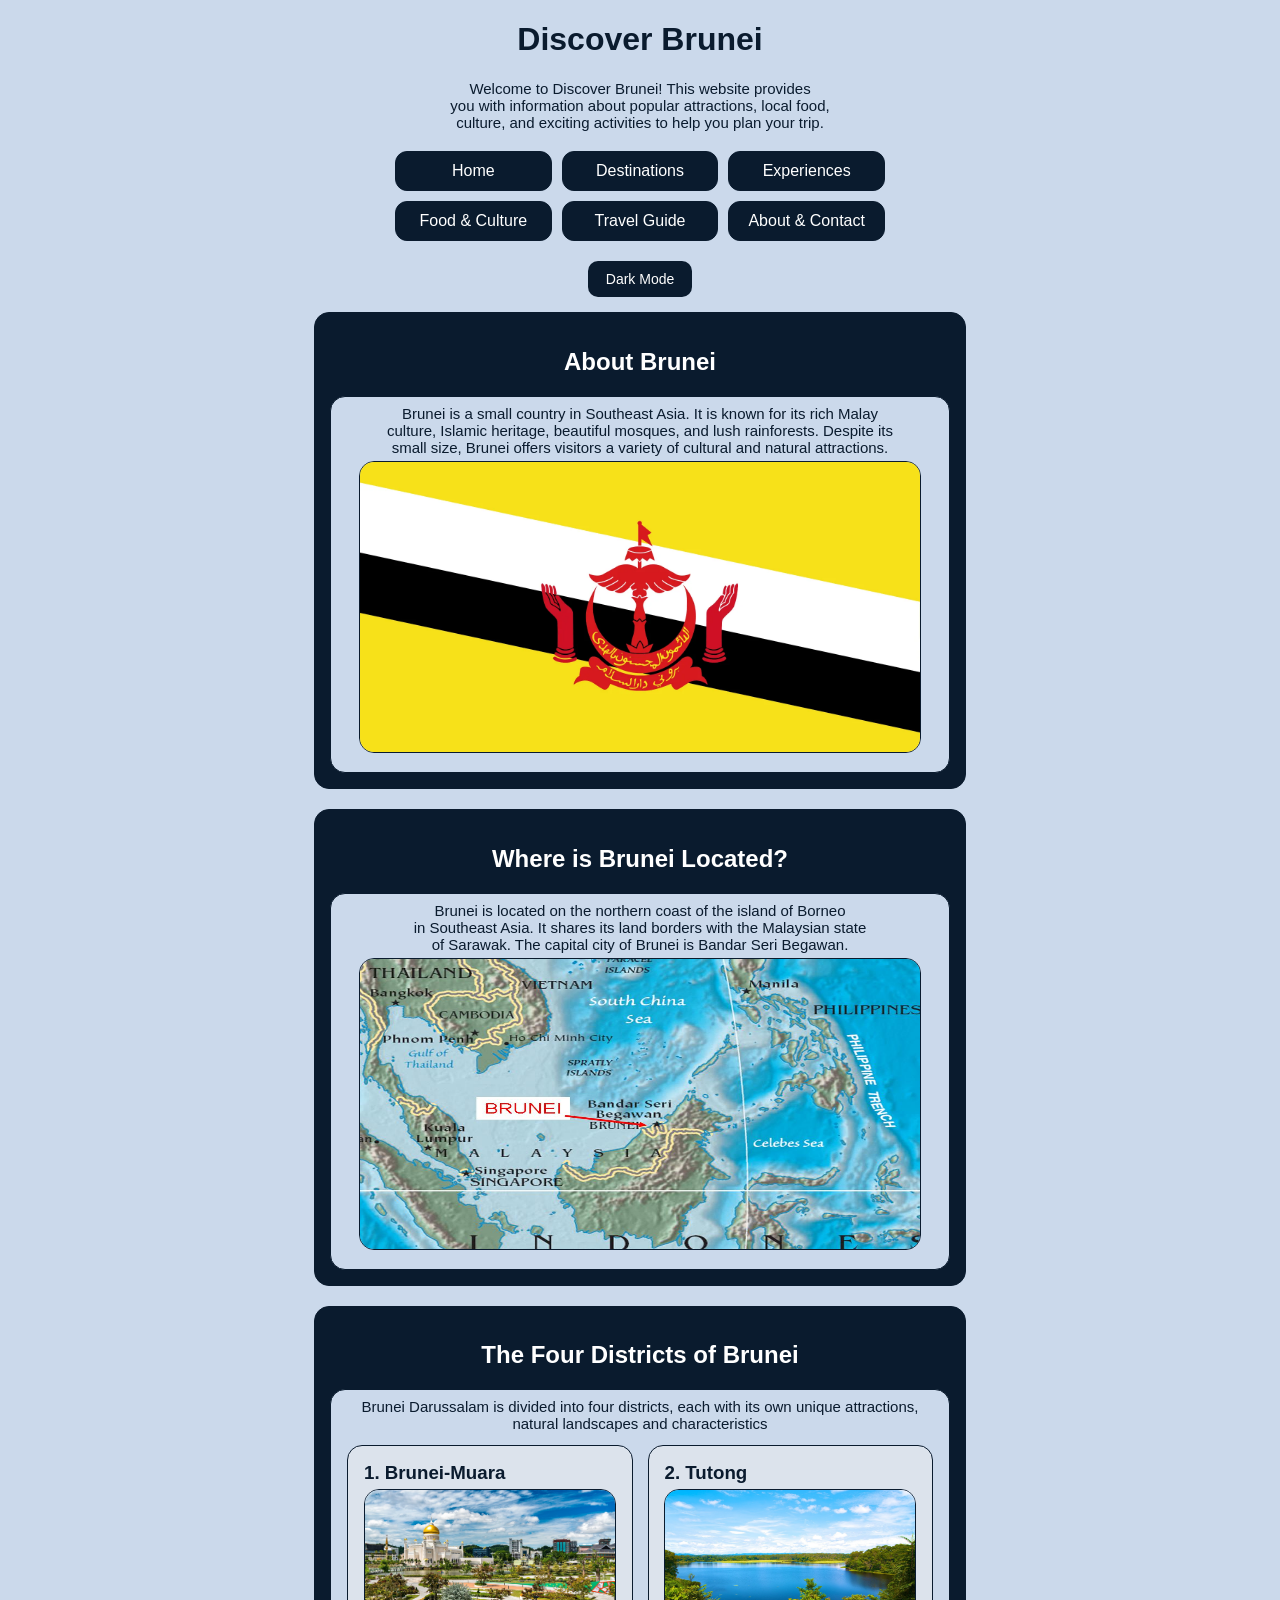
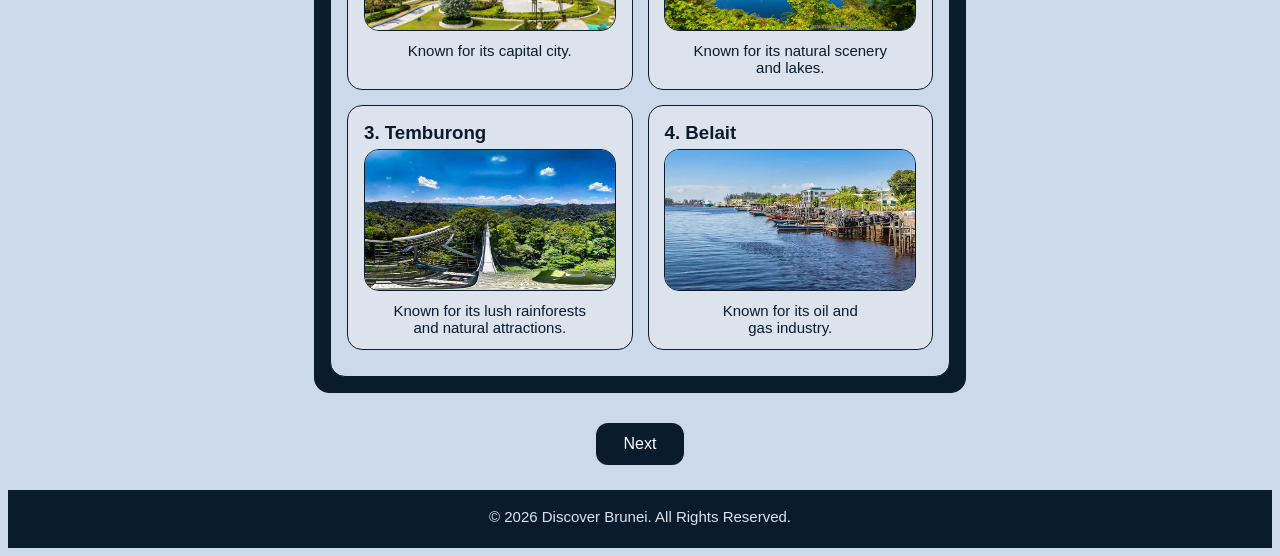
==== index.html @ bdee8b8e "Update index.html" ====
<!DOCTYPE html>
<html lang="en">
<head>
    <meta charset="UTF-8">
    <meta name="viewport" content="width=device-width, initial-scale=1.0">
    <link rel="stylesheet" href="style.css">
    <title>Discover Brunei</title>
</head>
<body>
    <header class="site-header">
        <h1>Discover Brunei</h1>
        <p>Welcome to Discover Brunei! This website provides<br>you with information about popular
        attractions, local food,<br>culture, and exciting activities to help you plan your trip.</p>
    </header>
    <nav class="navbar">
        <div class="navlinks">
        <a href="index.html">Home</a>
        <a href="destinations.html">Destinations</a>
        <a href="experiences.html">Experiences</a>
        <a href="food&culture.html">Food & Culture</a>
        <a href="travelguide.html">Travel Guide</a>
        <a href="about&contact.html">About & Contact</a>
        </div>
    </nav>

    <main>
        <section id="aboutbrunei">
            <h2>About Brunei</h2>
            <div class="sens">
                <p>Brunei is a small country in Southeast Asia. It is known for 
                its rich Malay<br>culture, Islamic heritage, beautiful mosques, 
                and lush rainforests. Despite its<br>small size, Brunei offers
                visitors a variety of cultural and natural attractions.</p>
                <img src="Brunei Flag.webp" alt="Brunei Flag" class="big">
            </div>
        </section>

        <section id="located">
            <h2>Where is Brunei Located?</h2>
            <div class="sens">
                <p>Brunei is located on the northern coast of the island of Borneo<br>
                in Southeast Asia. It shares its land borders with the Malaysian state<br>
                of Sarawak. The capital city of Brunei is Bandar Seri Begawan.</p>
                <img src="Brunei Location.jpg" alt="Brunei Location" class="big">
            </div>
        </section>

        <section id="districts">
            <h2>The Four Districts of Brunei</h2>
            <div class="sens">
                <p>Brunei Darussalam is divided into four districts, each with its own unique attractions, 
                    natural landscapes and characteristics</p>

                <div class="district-container">
                    <div class="district-box">
                        <h3>1. Brunei-Muara</h3>
                        <img src="BSB.webp" alt="Brunei-Muara" class="small">
                        <p>Known for its capital city.</p>
                    </div>

                    <div class="district-box">
                         <h3>2. Tutong</h3>
                        <img src="Tutong.jpg" alt="Tutong" class="small">
                        <p>Known for its natural scenery<br>and lakes.</p>
                    </div>

                    <div class="district-box">
                        <h3>3. Temburong</h3>
                        <img src="Temburong.jpg" alt="Temburong" class="small">
                        <p>Known for its lush rainforests<br>and natural attractions.</p>
                    </div>

                    <div class="district-box">
                        <h3>4. Belait</h3>
                        <img src="KB.webp" alt="Belait" class="small">
                        <p>Known for its oil and<br>gas industry.</p>
                    </div>
                </div>
            </div>
        </section>
        
        <a href="destinations.html" class="next-btn">Next</a>
    </main>

    <footer>
        <p>&copy; 2026 Discover Brunei. All Rights Reserved.</p>
    </footer>

    <script src="script.js"></script>
</body>
</html>
---- style.css ----
body{
    font-family: arial, sans-serif;
    text-align: center;
    background: #cbd9eb;
    color: #0a1b2e;
}

section{
    margin: 0 auto 20px;
    border-radius: 15px;
    padding: 15px;
    background: #0a1b2e; 
    text-align: center;
    width: 620px;
    height: fit-content;
    border: 1px solid #0a1b2e;
    color: white;
}

.left{
    text-align: left;
}

.big{
    width: 560px;
    height: 290px;
}

.small, iframe{
    width: 250px;
    height: 140px;
}

.district-container, .place-container, .experience-container, .fc-container, .ac-container, .guide-container{
    display: grid;
    grid-template-columns: repeat(2, 1fr);
    gap: 15px;
    margin: 0 auto 10px;
    padding: 8px;
    
}

.ac-container a{
    color: #315b8a;
    font-weight: bold;
    text-decoration: underline;
    margin: 0 4px;
}

.ac-container a:hover{
    color: #0a1b2e;
}

.cover, .cover1{
    border: 1px solid #0a1b2e;
    padding: 8px;
    border-radius: 15px;
    margin: 0 auto 20px;
    background: #cbd9eb;
    color: #0a1b2e;
}

.fc-box, .experience-box, .place-box, .ac-box, .ac-box1, .guide-box{
    border: 1px solid #0a1b2e;
    padding: 8px;
    border-radius: 15px;
    color: #0a1b2e;
    background: #dce3ec;
}

.district-box{
    border: 1px solid #0a1b2e;
    margin: 0;
    padding: 8px;
    border-radius: 15px;
    color: #0a1b2e;
    background: #dce3ec;
}

.sens{
    border-radius: 15px;
    padding: 8px;
    border: 1px solid #0a1b2e;
    height: fit-content;
    background: #cbd9eb;
    color: #0a1b2e;

}

.navbar{
    margin: 20px auto;
    width: 490px;
}

.navlinks{
    display: grid;
    grid-template-columns: repeat(3, 1fr);
    gap: 10px;
}

.navlinks a{
    text-decoration: none;
    border: 1px solid #0a1b2e;
    border-radius: 12px;
    padding: 10px;
    text-align: center;
    background: #0a1b2e;
    color: white;
}

.navlinks a:hover{
    background: #294766;
}

h5{
    font-size: 16px;
    font-family: arial;
}

h3{
    font-family:'Gill Sans', 'Gill Sans MT', Calibri, 'Trebuchet MS', sans-serif;
    padding-left: 8px;
}

h3, h5{
    text-align: left;
    margin: 0 auto 5px;
    margin-top: 8px;
}

h4{
    text-align: center;
    margin: 8px;
}

p{
    margin: 0 auto 5px;
    font-size: 15px;
}

.next-btn, .back-btn{
    display: inline-block;
    background: #0a1b2e;
    color: white;
    padding: 12px 28px;
    border-radius: 12px;
    text-decoration: none;
    margin: 10px 0;
    margin-bottom: 25px;
}

.next-btn:hover, .back-btn:hover{
    background: #294766;
}

img, iframe{
    border: 1px solid #0a1b2e;
    border-radius: 15px;
    margin: 0 auto 7px;
}

footer{
    padding: 18px;
    color: #dce3ec;
    background: #0a1b2e;
}

.button-container{
    display: flex;
    justify-content: center;
    gap: 12px;
}

.theme-btn{
    background: #0a1b2e;
    color: white;
    border: none;
    padding: 10px 18px;
    border-radius: 10px;
    cursor: pointer;
    margin-bottom: 15px;
    font-size: 14px;

}

.theme-btn:hover{
    background: #294766;
}

/* DARK MODE COLOURS */

body.dark-mode{
    background: #0b1926;
    color: #eaf2f8;
}

body.dark-mode section{
    background: #172d40;
    color: white;
    border-color: #49677f;
}

body.dark-mode .cover,
body.dark-mode .cover1,
body.dark-mode .sens{
    background: #23445c;
    color: white;
    border-color: #49677f;
}

body.dark-mode .fc-box,
body.dark-mode .experience-box,
body.dark-mode .place-box,
body.dark-mode .ac-box,
body.dark-mode .ac-box1,
body.dark-mode .guide-box,
body.dark-mode .district-box{
    background: #315873;
    color: white;
    border-color: #58758C;
}

body.dark-mode .navlinks a{
    background: #23445c;
    color: white;
    border-color: #49677f;
}

body.dark-mode .navlinks a:hover{
    background: #315873;
}

body.dark-mode .ac-container a{
    color: #b8d5ea;
}

body.dark-mode .ac-container a:hover{
    color: white;
}

body.dark-mode img,
body.dark-mode iframe{
    border-color: #58758c;
}

body.dark-mode footer{
    background: #07121c;
    color: #eaf2f8;
}

/* DARK MODE BUTTONS */

body.dark-mode .theme-btn,
body.dark-mode .next-btn,
body.dark-mode .back-btn{
    background: #315873;
    color: white;
}

body.dark-mode .theme-btn:hover,
body.dark-mode .next-btn:hover,
body.dark-mode .back-btn:hover{
    background: #496f8a;
}

/* 2. IMAGE ENLARGEMENT / ZOOM */

main img{
    cursor: pointer;
    transition: transform 0.3s ease;
}

main img:hover{
    transform: scale(1.03);
}

.image-box{
    display: none;
    position: fixed;
    z-index: 1000;
    top: 0;
    left: 0;
    width: 100%;
    height: 100%;
    background: rgba(0, 0, 0, 0.85);
    justify-content: center;
    align-items: center;
}

.image-box.show{
    display: flex;
}

.enlarged-image{
    max-width: 90%;
    max-height: 85%;
    object-fit: contain;
    border-radius: 10px;
}

.close-btn{
    position: absolute;
    top: 20px;
    right: 30px;
    background: #cbd9eb;
    color: #0a1b2e;
    border: none;
    border-radius: 50%;
    font-size: 30px;
    width: 40px;
    height: 40px;
    cursor: pointer;
}

/* 3. BACK-TO-TOP BUTTON */

.top-btn{
    display: none;
    position: fixed;
    bottom: 25px;
    right: 25px;
    background: #0a1b2e;
    color: white;
    border: none;
    border-radius: 10px;
    padding: 12px 18px;
    font-size: 22px;
    font-family: Arial, sans-serif;
    cursor: pointer;
    z-index: 999;
}

.top-btn.show{
    display: block;
}

.top-btn:hover{
    background: #294766;
}

body.dark-mode .top-btn{
    background: #cbd9eb;
    color: #0a1b2e;
}

body.dark-mode .top-btn:hover{
    background: #dce3ec;
}
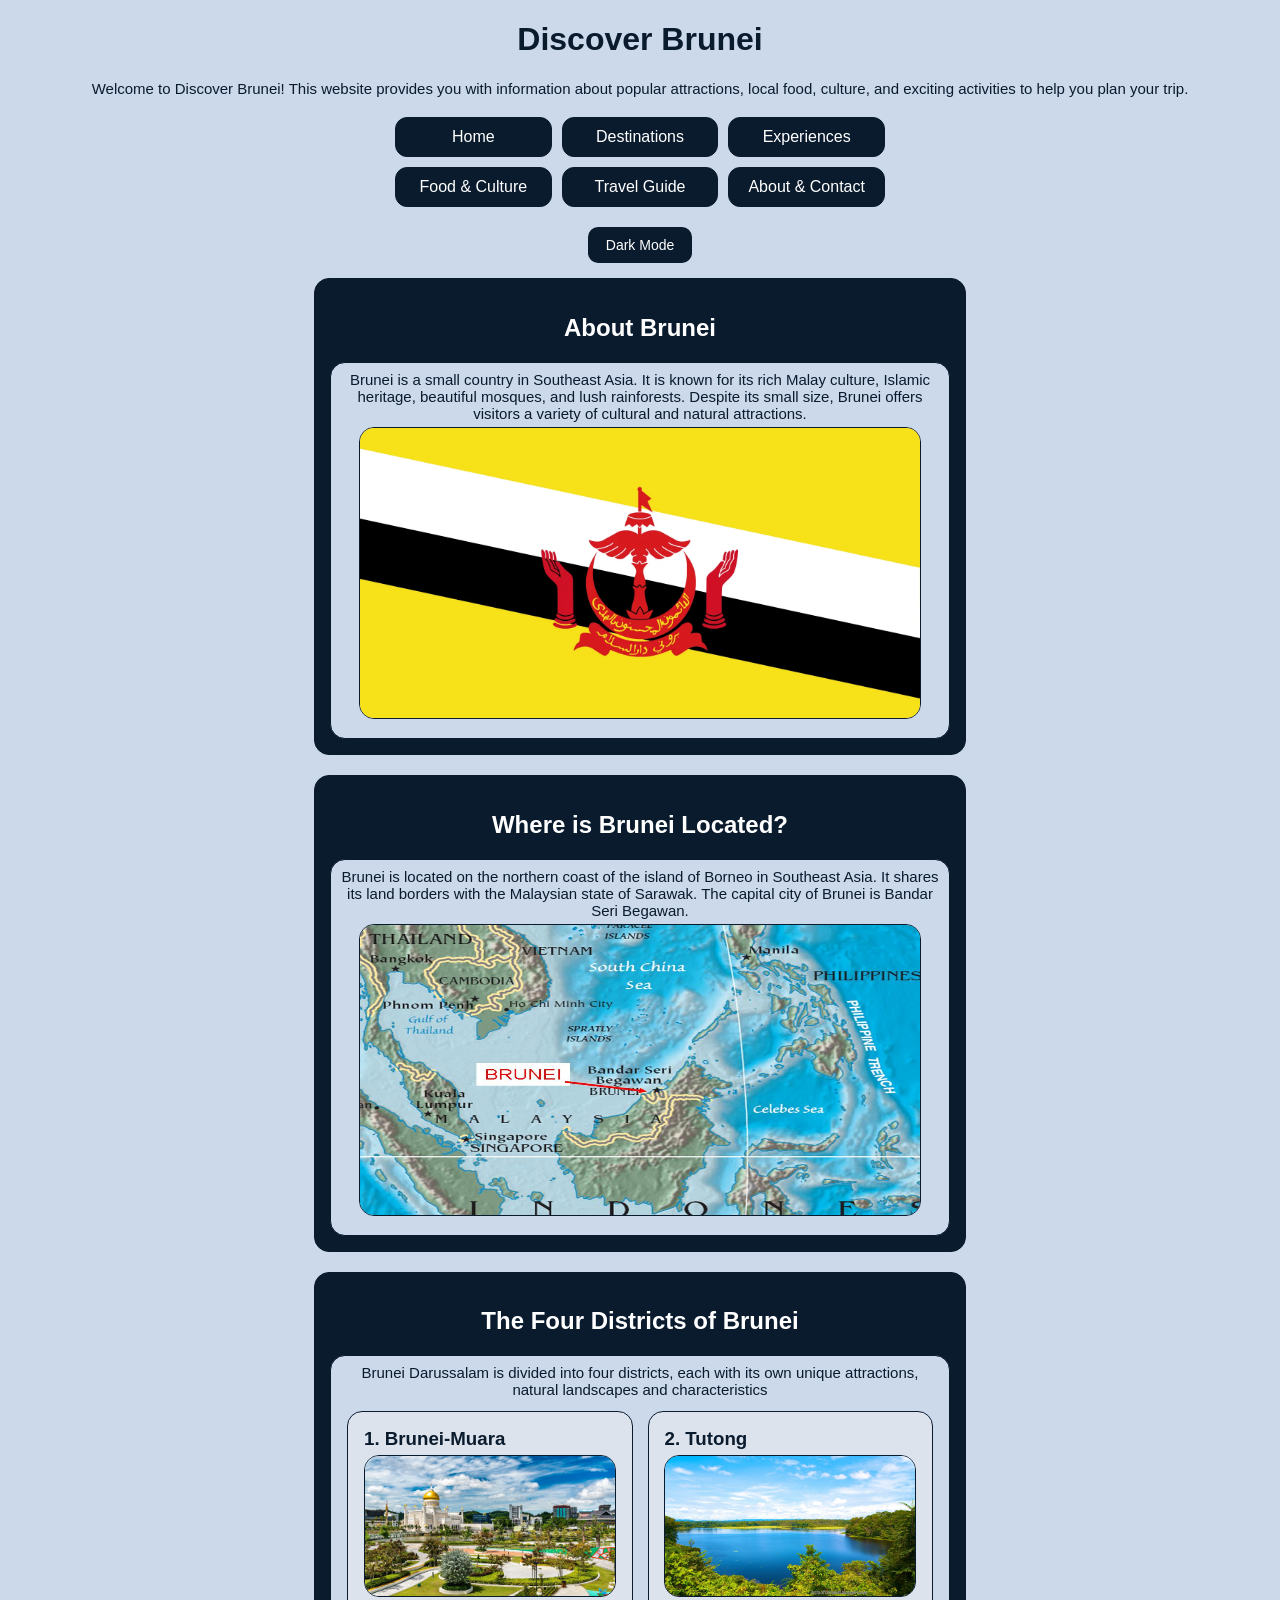
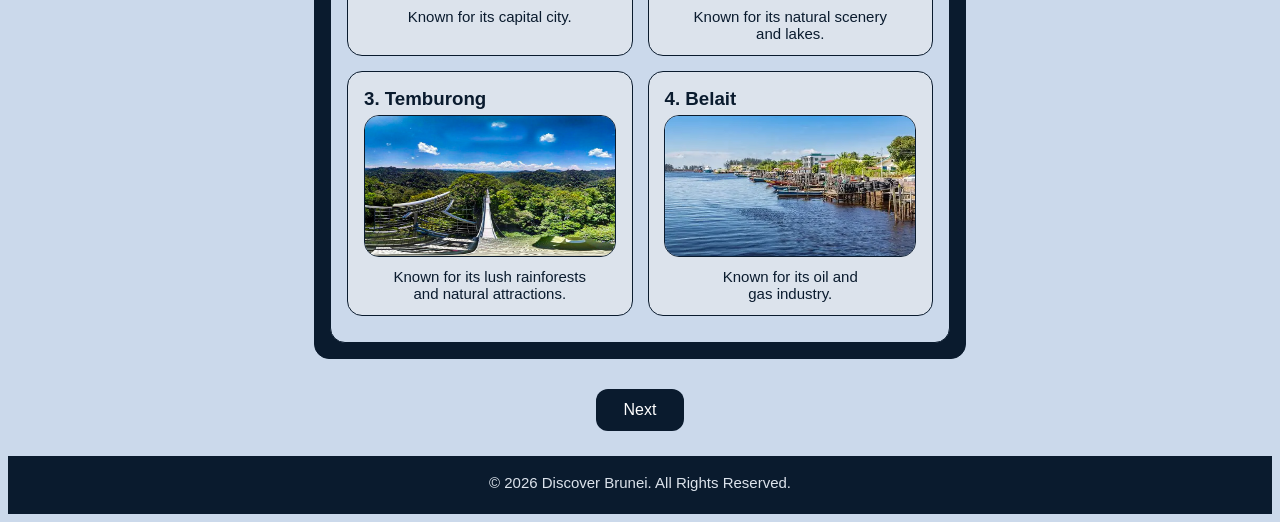
==== commit 94c59d36: "Update index.html" ====
--- a/index.html
+++ b/index.html
@@ -9,8 +9,8 @@
 <body>
     <header class="site-header">
         <h1>Discover Brunei</h1>
-        <p>Welcome to Discover Brunei! This website provides<br>you with information about popular
-        attractions, local food,<br>culture, and exciting activities to help you plan your trip.</p>
+        <p>Welcome to Discover Brunei! This website provides you with information about popular
+        attractions, local food, culture, and exciting activities to help you plan your trip.</p>
     </header>
     <nav class="navbar">
         <div class="navlinks">
@@ -28,8 +28,8 @@
             <h2>About Brunei</h2>
             <div class="sens">
                 <p>Brunei is a small country in Southeast Asia. It is known for 
-                its rich Malay<br>culture, Islamic heritage, beautiful mosques, 
-                and lush rainforests. Despite its<br>small size, Brunei offers
+                its rich Malay culture, Islamic heritage, beautiful mosques, 
+                and lush rainforests. Despite its small size, Brunei offers
                 visitors a variety of cultural and natural attractions.</p>
                 <img src="Brunei Flag.webp" alt="Brunei Flag" class="big">
             </div>
@@ -38,8 +38,8 @@
         <section id="located">
             <h2>Where is Brunei Located?</h2>
             <div class="sens">
-                <p>Brunei is located on the northern coast of the island of Borneo<br>
-                in Southeast Asia. It shares its land borders with the Malaysian state<br>
+                <p>Brunei is located on the northern coast of the island of Borneo
+                in Southeast Asia. It shares its land borders with the Malaysian state
                 of Sarawak. The capital city of Brunei is Bandar Seri Begawan.</p>
                 <img src="Brunei Location.jpg" alt="Brunei Location" class="big">
             </div>
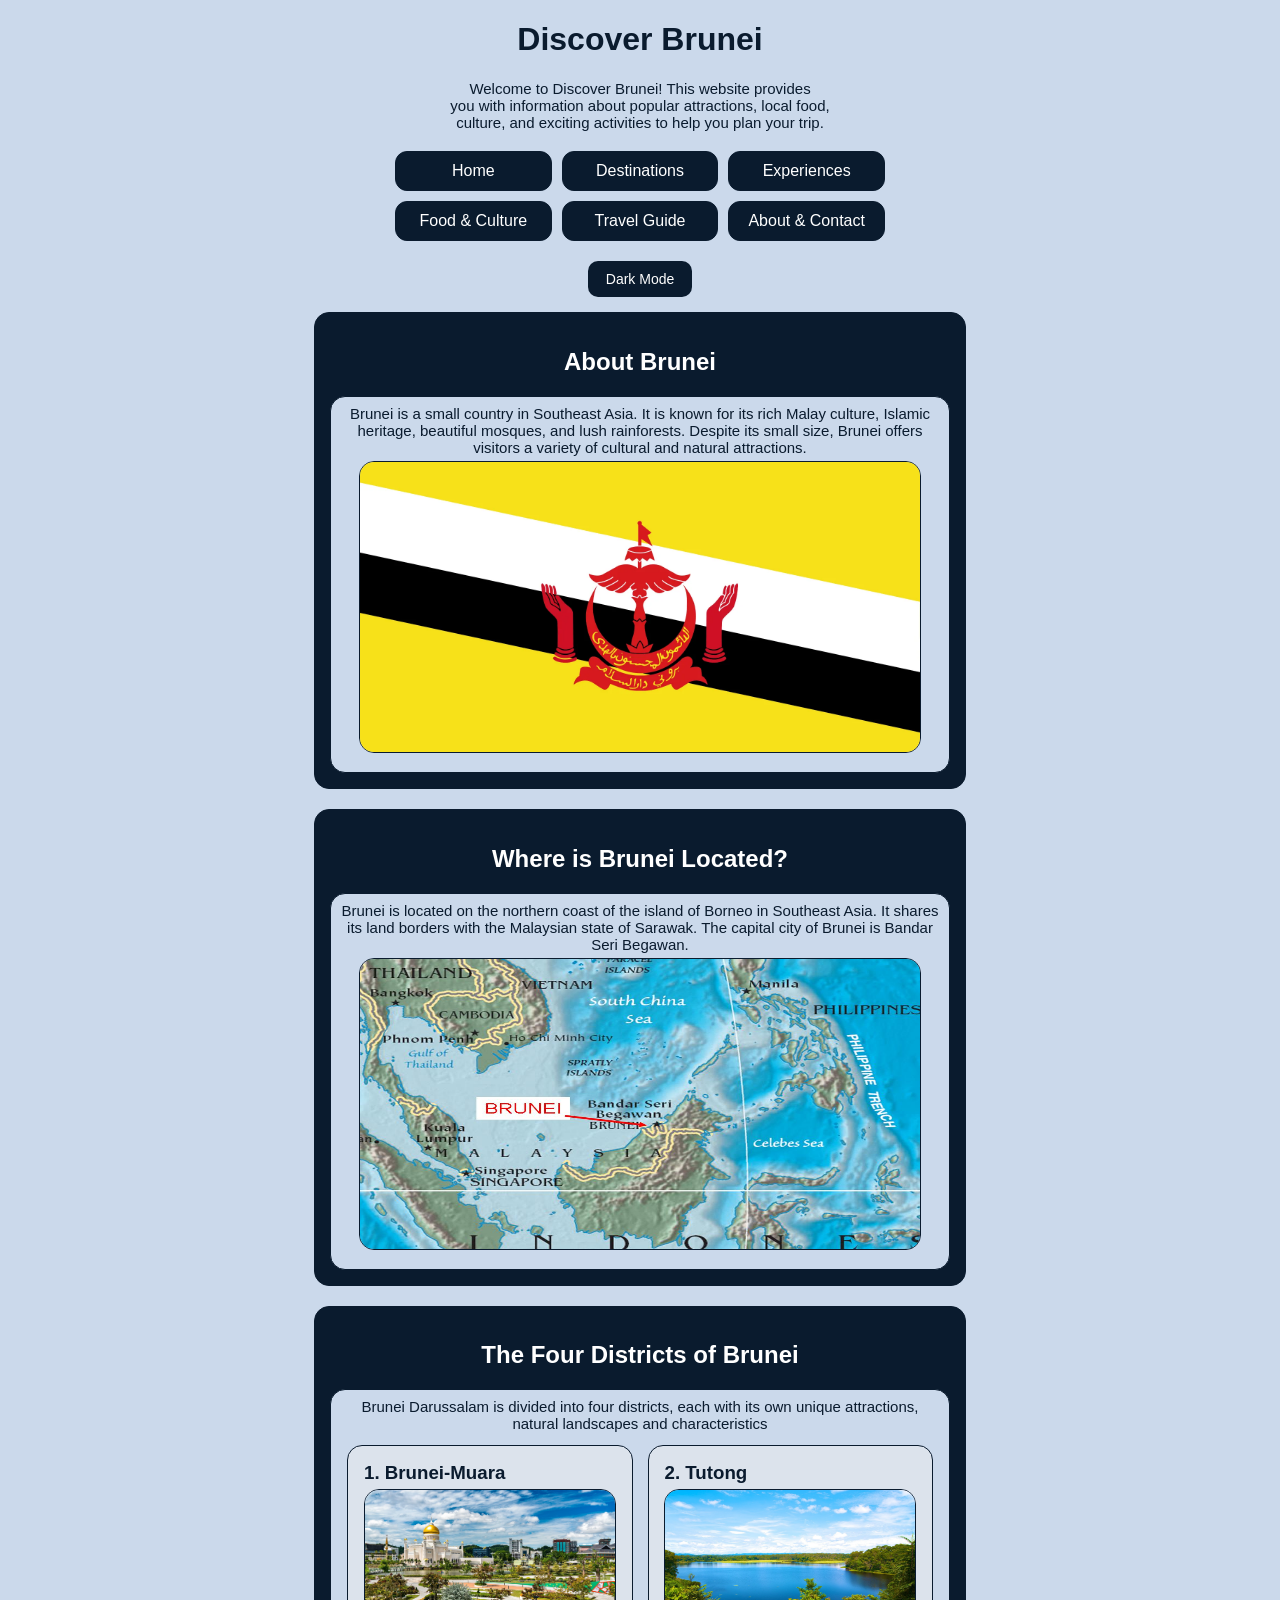
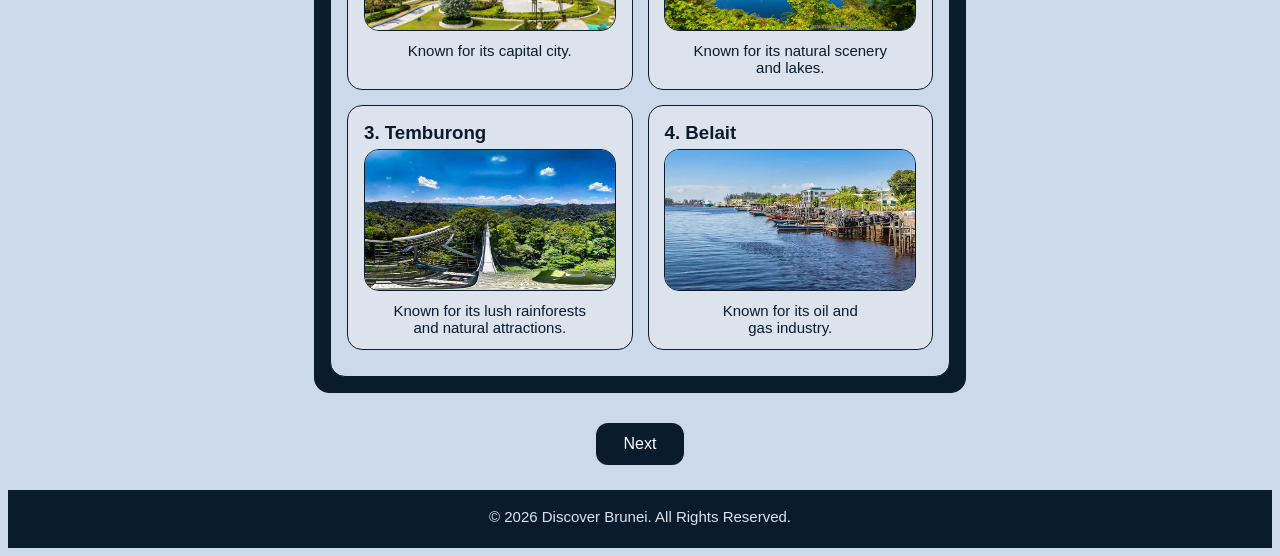
==== commit 45112d90: "Update index.html" ====
--- a/index.html
+++ b/index.html
@@ -9,8 +9,8 @@
 <body>
     <header class="site-header">
         <h1>Discover Brunei</h1>
-        <p>Welcome to Discover Brunei! This website provides you with information about popular
-        attractions, local food, culture, and exciting activities to help you plan your trip.</p>
+        <p>Welcome to Discover Brunei! This website provides<br>you with information about popular
+        attractions, local food,<br>culture, and exciting activities to help you plan your trip.</p>
     </header>
     <nav class="navbar">
         <div class="navlinks">
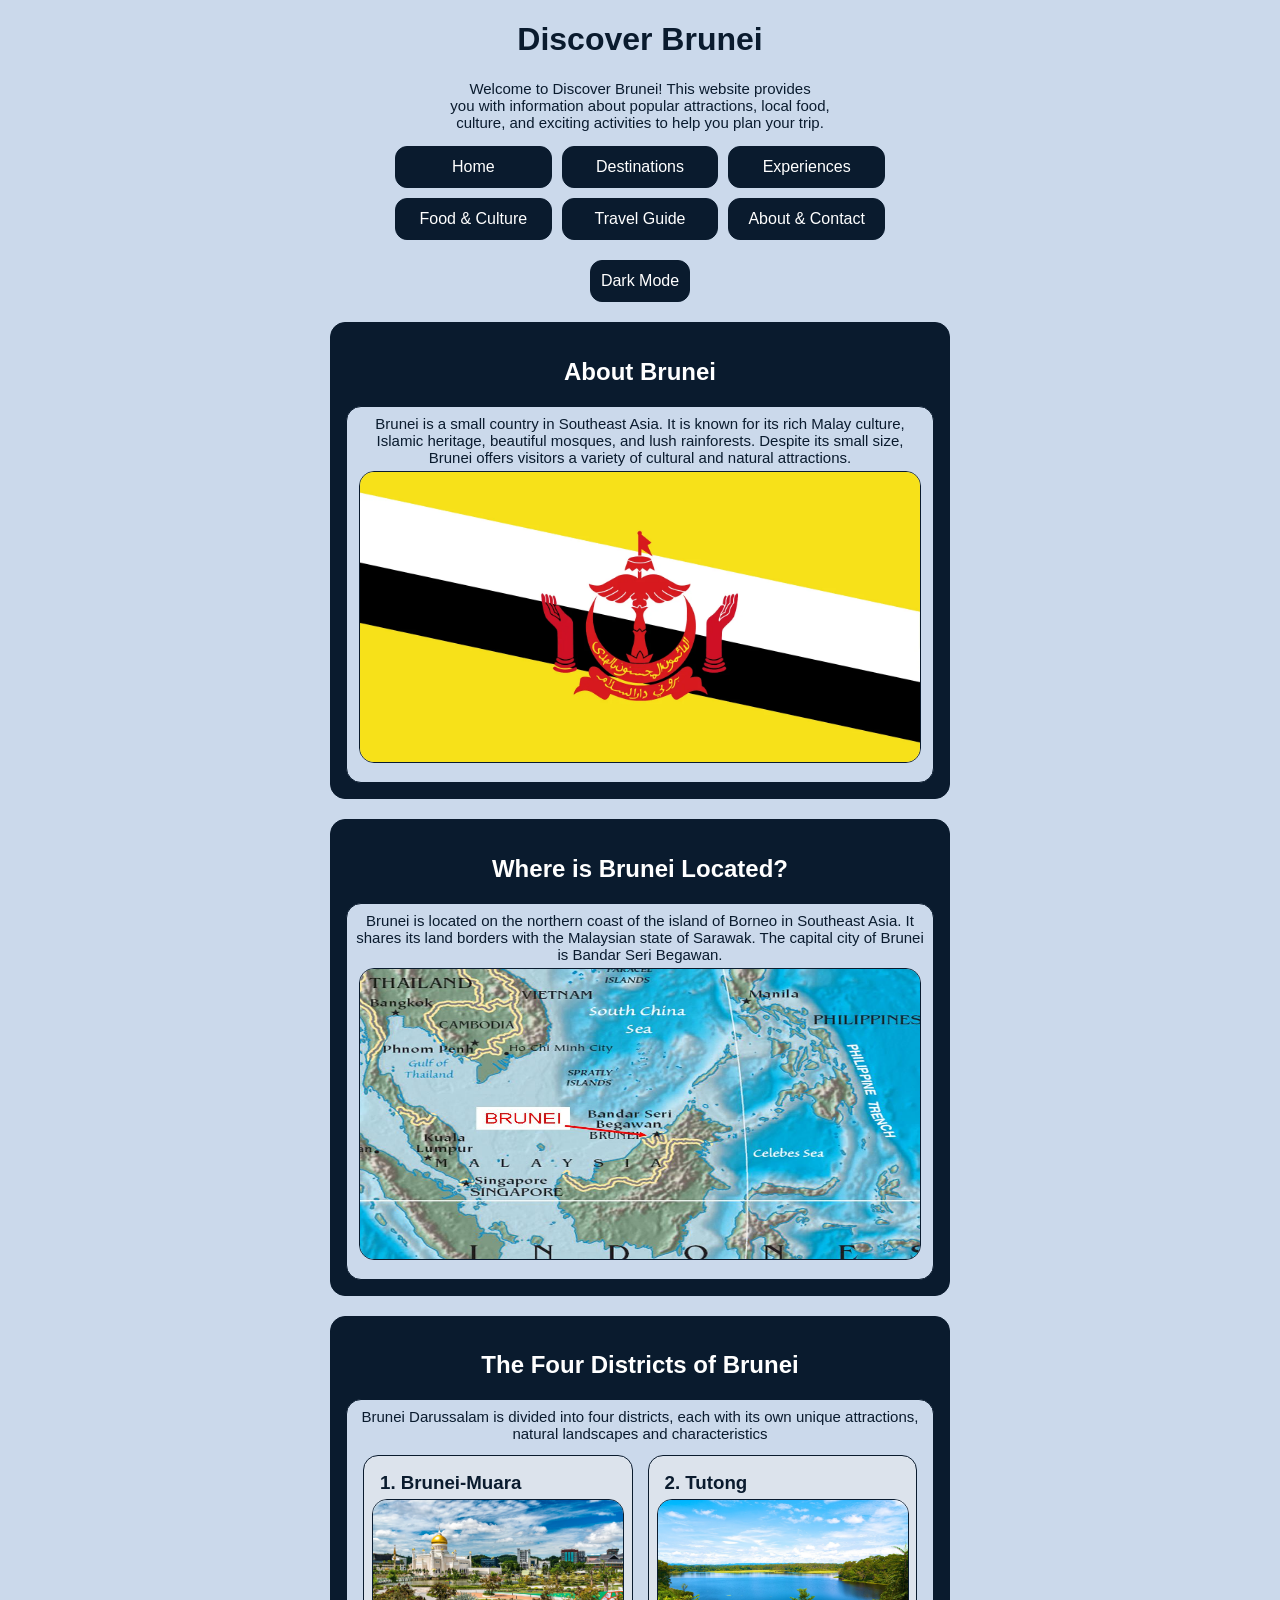
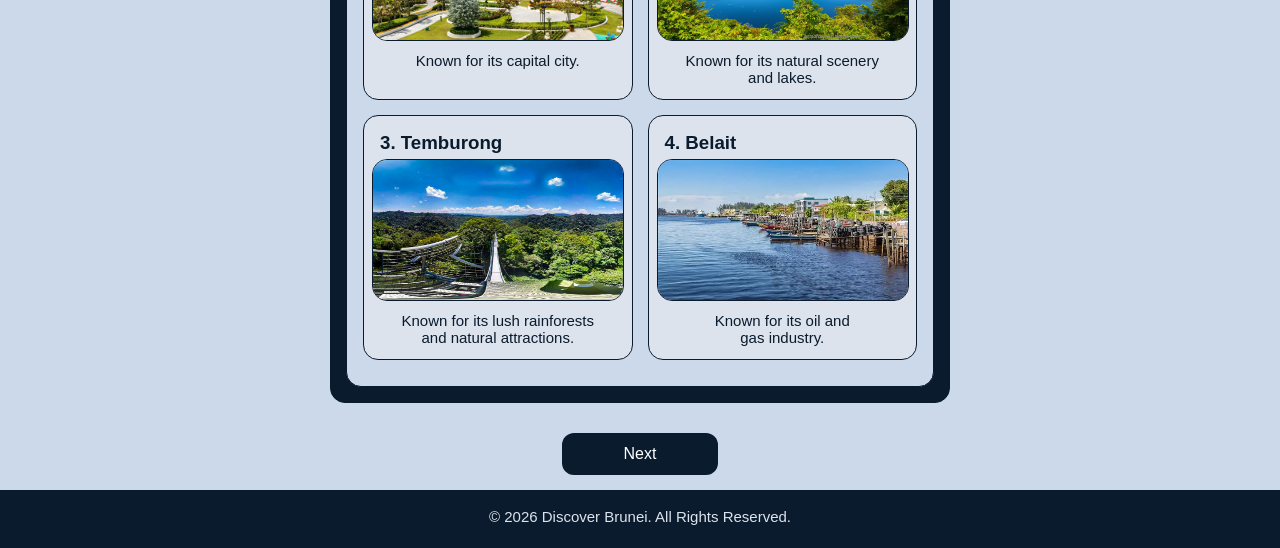
==== commit bb7bad3a: "Update index.html" ====
--- a/index.html
+++ b/index.html
@@ -31,7 +31,7 @@
                 its rich Malay culture, Islamic heritage, beautiful mosques, 
                 and lush rainforests. Despite its small size, Brunei offers
                 visitors a variety of cultural and natural attractions.</p>
-                <img src="Brunei Flag.webp" alt="Brunei Flag" class="big">
+                <img src="Brunei%20Flag.webp" alt="Brunei Flag" class="big">
             </div>
         </section>
 
@@ -41,7 +41,7 @@
                 <p>Brunei is located on the northern coast of the island of Borneo
                 in Southeast Asia. It shares its land borders with the Malaysian state
                 of Sarawak. The capital city of Brunei is Bandar Seri Begawan.</p>
-                <img src="Brunei Location.jpg" alt="Brunei Location" class="big">
+                <img src="Brunei%20Location.jpg" alt="Brunei Location" class="big">
             </div>
         </section>
 
--- a/style.css
+++ b/style.css
@@ -1,18 +1,31 @@
+html, body{
+    min-height: 100%;
+    margin: 0;
+}
+
 body{
     font-family: arial, sans-serif;
     text-align: center;
     background: #cbd9eb;
     color: #0a1b2e;
+    min-height: 100vh;
+    display: flex;
+    flex-direction: column;
+}
+
+main{
+    flex: 1 0 auto;
 }
 
 section{
-    margin: 0 auto 20px;
+    margin: 10px auto 20px;
     border-radius: 15px;
     padding: 15px;
-    background: #0a1b2e; 
+    background: #0a1b2e;
     text-align: center;
     width: 620px;
     height: fit-content;
+    box-sizing: border-box;
     border: 1px solid #0a1b2e;
     color: white;
 }
@@ -26,18 +39,26 @@
     height: 290px;
 }
 
-.small, iframe{
+.small{
     width: 250px;
     height: 140px;
 }
 
+.ac-box iframe{
+    width: 100%;
+    height: 200px;
+    display: block;
+    margin: 0 auto 7px;
+    box-sizing: border-box;
+}
+
 .district-container, .place-container, .experience-container, .fc-container, .ac-container, .guide-container{
     display: grid;
-    grid-template-columns: repeat(2, 1fr);
+    grid-template-columns: repeat(2, minmax(0, 1fr));
     gap: 15px;
     margin: 0 auto 10px;
     padding: 8px;
-    
+    box-sizing: border-box;
 }
 
 .ac-container a{
@@ -84,11 +105,12 @@
     height: fit-content;
     background: #cbd9eb;
     color: #0a1b2e;
-
-}
+}
+
+/* NAVIGATION */
 
 .navbar{
-    margin: 20px auto;
+    margin: 10px auto;
     width: 490px;
 }
 
@@ -99,10 +121,15 @@
 }
 
 .navlinks a{
+    display: flex;
+    align-items: center;
+    justify-content: center;
     text-decoration: none;
     border: 1px solid #0a1b2e;
     border-radius: 12px;
     padding: 10px;
+    height: 42px;
+    box-sizing: border-box;
     text-align: center;
     background: #0a1b2e;
     color: white;
@@ -111,6 +138,8 @@
 .navlinks a:hover{
     background: #294766;
 }
+
+/* HEADINGS AND TEXT */
 
 h5{
     font-size: 16px;
@@ -118,7 +147,7 @@
 }
 
 h3{
-    font-family:'Gill Sans', 'Gill Sans MT', Calibri, 'Trebuchet MS', sans-serif;
+    font-family: 'Gill Sans', 'Gill Sans MT', Calibri, 'Trebuchet MS', sans-serif;
     padding-left: 8px;
 }
 
@@ -138,21 +167,48 @@
     font-size: 15px;
 }
 
+/* NEXT AND BACK BUTTONS */
+
 .next-btn, .back-btn{
-    display: inline-block;
+    display: inline-flex;
+    align-items: center;
+    justify-content: center;
     background: #0a1b2e;
     color: white;
-    padding: 12px 28px;
+    width: calc((490px - 20px) / 3);
+    height: 42px;
+    box-sizing: border-box;
+    padding: 10px;
     border-radius: 12px;
     text-decoration: none;
-    margin: 10px 0;
-    margin-bottom: 25px;
+    text-align: center;
+    margin: 10px 0 15px;
 }
 
 .next-btn:hover, .back-btn:hover{
     background: #294766;
 }
 
+/* DARK AND LIGHT MODE BUTTON */
+
+.theme-btn{
+    display: inline-block;
+    align-self: center;
+    width: fit-content;
+    height: 42px;
+    box-sizing: border-box;
+    background: #0a1b2e;
+    color: white;
+    border: 1px solid #0a1b2e;
+    padding: 10px;
+    border-radius: 12px;
+    cursor: pointer;
+    margin: 10px auto;
+    font-size: 16px;
+}
+
+/* IMAGES */
+
 img, iframe{
     border: 1px solid #0a1b2e;
     border-radius: 15px;
@@ -160,31 +216,21 @@
 }
 
 footer{
+    box-sizing: border-box;
+    width: 100%;
     padding: 18px;
+    margin: 0;
     color: #dce3ec;
     background: #0a1b2e;
 }
+
+/* BUTTON CONTAINER */
 
 .button-container{
     display: flex;
     justify-content: center;
     gap: 12px;
-}
-
-.theme-btn{
-    background: #0a1b2e;
-    color: white;
-    border: none;
-    padding: 10px 18px;
-    border-radius: 10px;
-    cursor: pointer;
-    margin-bottom: 15px;
-    font-size: 14px;
-
-}
-
-.theme-btn:hover{
-    background: #294766;
+    margin: 10px auto 30px;
 }
 
 /* DARK MODE COLOURS */
@@ -244,20 +290,24 @@
 }
 
 body.dark-mode footer{
-    background: #07121c;
+    background: #23445c;
     color: #eaf2f8;
 }
 
 /* DARK MODE BUTTONS */
 
-body.dark-mode .theme-btn,
+body.dark-mode .theme-btn{
+    background: #23445c;
+    color: white;
+    border: 1px solid #49677f;
+}
+
 body.dark-mode .next-btn,
 body.dark-mode .back-btn{
     background: #315873;
     color: white;
 }
 
-body.dark-mode .theme-btn:hover,
 body.dark-mode .next-btn:hover,
 body.dark-mode .back-btn:hover{
     background: #496f8a;
@@ -291,25 +341,38 @@
     display: flex;
 }
 
+/* IMAGE WRAPPER AND CLOSE BUTTON */
+.image-wrapper{
+    position: relative;
+    display: inline-block;
+    width: 90%;
+    max-width: 90%;
+    max-height: 90vh;
+}
+
 .enlarged-image{
-    max-width: 90%;
-    max-height: 85%;
+    display: block;
+    width: 100%;
+    max-width: 100%;
+    max-height: 85vh;
+    height: auto;
     object-fit: contain;
-    border-radius: 10px;
+    margin: 0;
 }
 
 .close-btn{
     position: absolute;
-    top: 20px;
-    right: 30px;
+    top: 8px;
+    right: 8px;
     background: #cbd9eb;
     color: #0a1b2e;
     border: none;
     border-radius: 50%;
-    font-size: 30px;
+    font-size: 25px;
     width: 40px;
     height: 40px;
     cursor: pointer;
+    z-index: 1001;
 }
 
 /* 3. BACK-TO-TOP BUTTON */
@@ -323,7 +386,10 @@
     color: white;
     border: none;
     border-radius: 10px;
-    padding: 12px 18px;
+    width: 55px;
+    height: 85px;
+    box-sizing: border-box;
+    padding: 5px 15px;
     font-size: 22px;
     font-family: Arial, sans-serif;
     cursor: pointer;
@@ -345,4 +411,113 @@
 
 body.dark-mode .top-btn:hover{
     background: #dce3ec;
-}+}
+
+/* MOBILE VIEW */
+
+@media screen and (max-width: 600px){
+
+    body{
+        width: 100%;
+        min-width: 700px;
+        zoom: 0.60;
+    }
+
+    section{
+        width: 620px;
+    }
+
+    .navbar{
+        width: 490px;
+    }
+
+    .navlinks{
+        grid-template-columns: repeat(3, 1fr);
+        gap: 10px;
+    }
+
+    .navlinks a{
+        height: 50px;
+        font-size: 17px;
+        padding: 14px 8px;
+    }
+
+    .theme-btn{
+        width: 560px;
+        height: 50px;
+        box-sizing: border-box;
+        padding: 12px;
+        font-size: 16px;
+    }
+
+    .next-btn, .back-btn{
+        height: 50px;
+        width: calc((490px - 20px) / 3);
+    }
+
+    /* BACK-TO-TOP BUTTON - MOBILE */
+
+    .top-btn{
+        font-size: 28px;
+        width: 75px;
+        height: 90px;
+        box-sizing: border-box;
+        padding: 5px 15px;
+        right: 15px;
+        bottom: 15px;
+    }
+
+    /* IMAGE CLOSE BUTTON - MOBILE */
+
+    .image-wrapper{
+        position: relative;
+        display: inline-block;
+        width: fit-content;
+        height: fit-content;
+        max-width: 90vw;
+        max-height: 85vh;
+    }
+
+    .enlarged-image{
+        display: block;
+        max-width: 90vw;
+        max-height: 85vh;
+        width: auto;
+        height: auto;
+        object-fit: contain;
+        margin: 0;
+    }
+
+    .close-btn{
+        position: absolute;
+        top: 8px;
+        right: 8px;
+        z-index: 1001;
+    }
+
+    footer{
+        box-sizing: border-box;
+        width: 100%;
+        padding: 25px 15px;
+        margin: 0;
+        font-size: 15px;
+    }
+
+    h3{
+        font-family: Arial;
+    }
+
+    p{
+        font-size: 16px;
+    }
+}
+
+@media (hover: hover) and (pointer: fine){
+    .theme-btn:hover{
+        background: #294766;
+    }
+
+    body.dark-mode .theme-btn:hover{
+        background: #315873;
+    }
+}
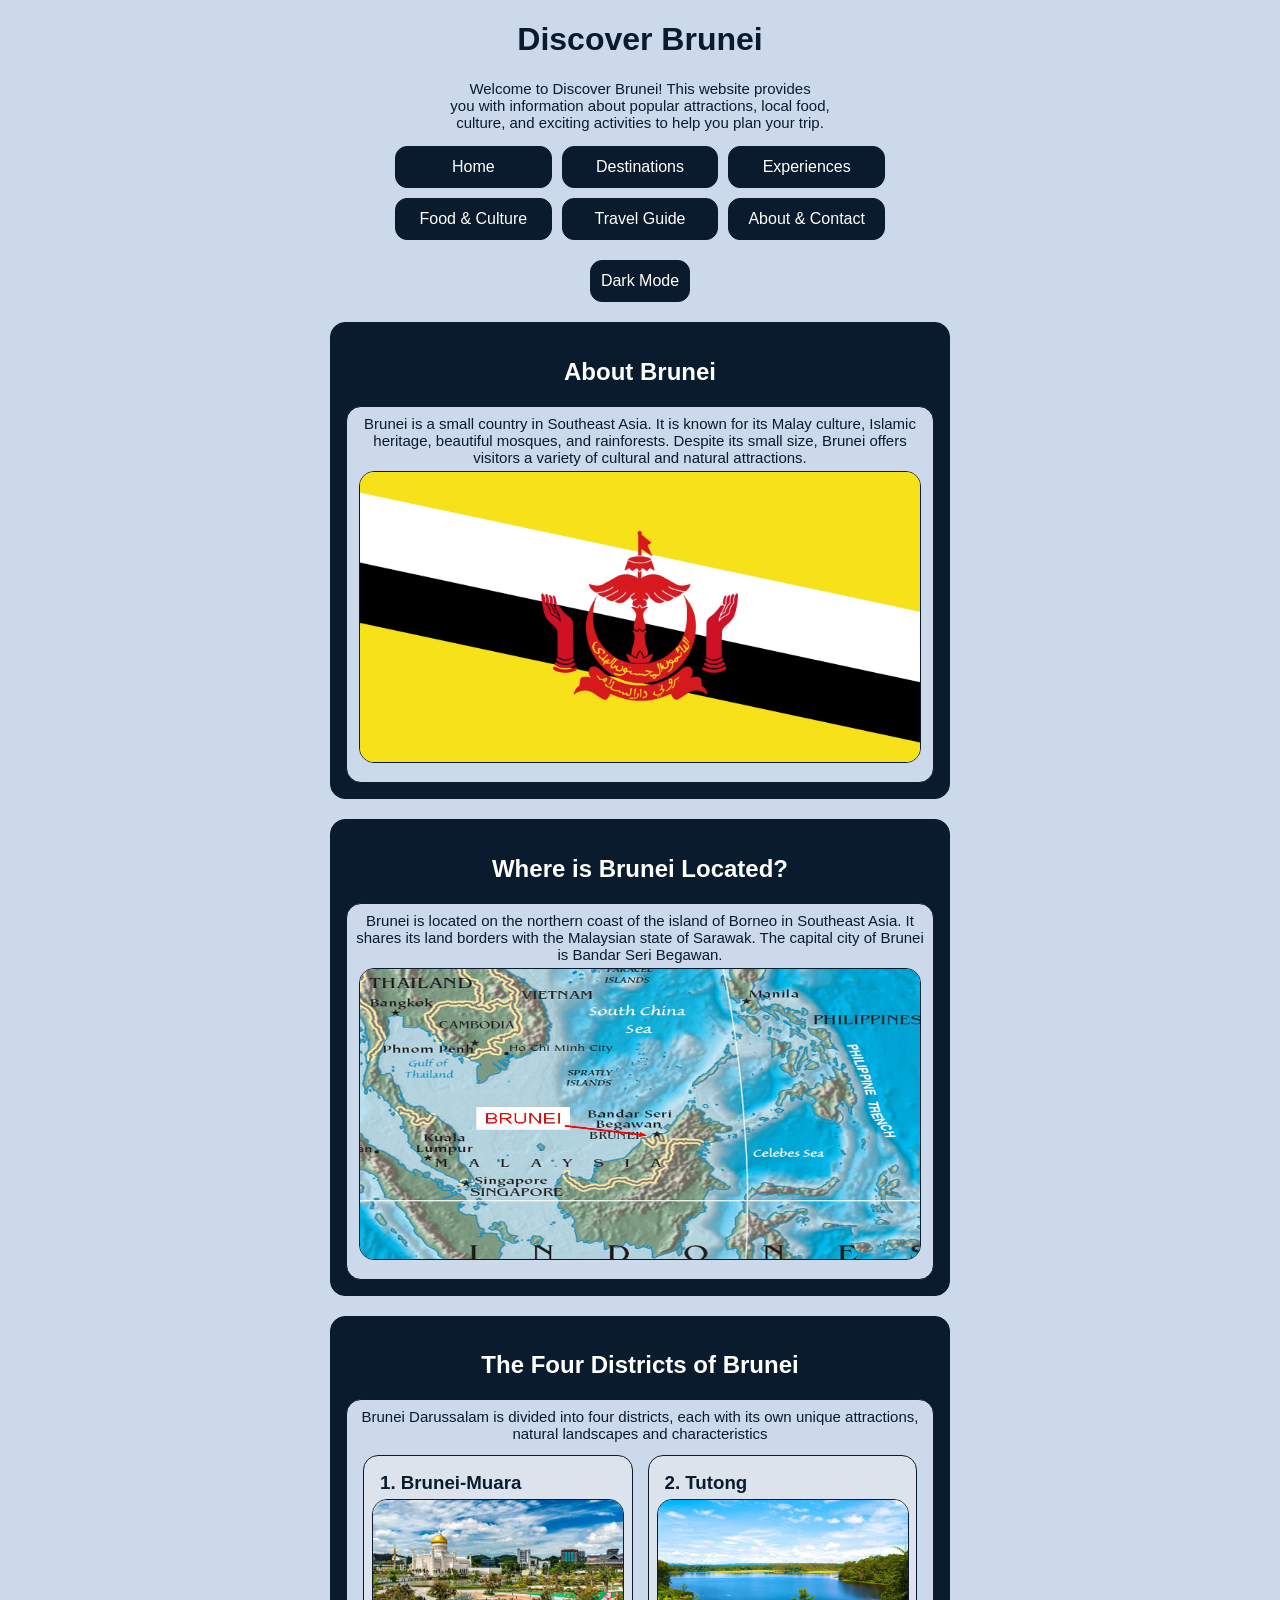
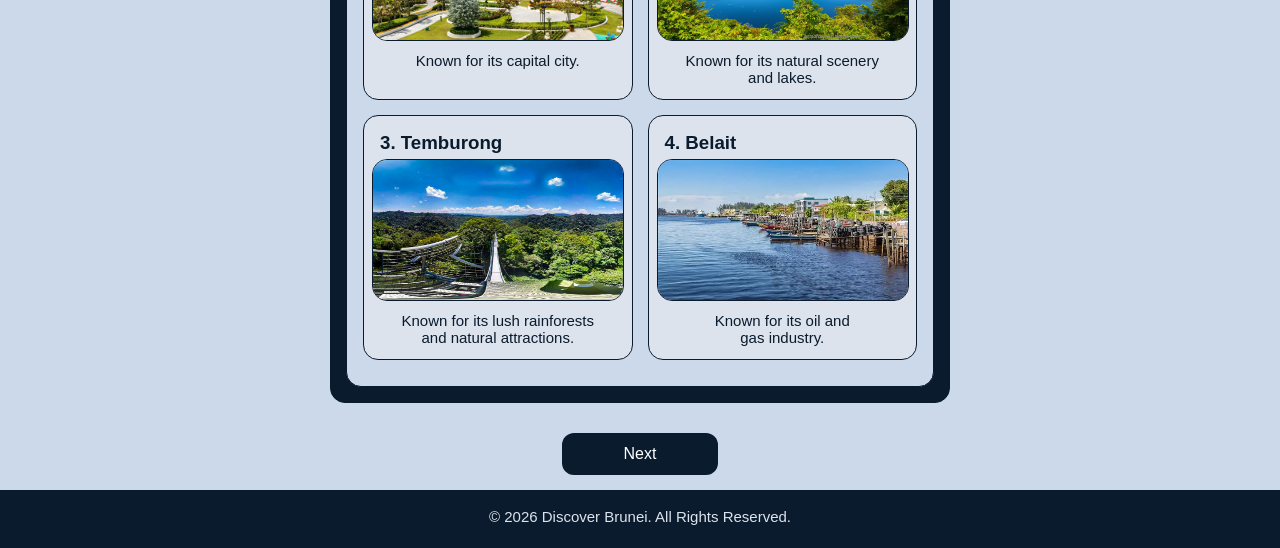
==== commit cfbf2665: "Update index.html" ====
--- a/index.html
+++ b/index.html
@@ -28,8 +28,8 @@
             <h2>About Brunei</h2>
             <div class="sens">
                 <p>Brunei is a small country in Southeast Asia. It is known for 
-                its rich Malay culture, Islamic heritage, beautiful mosques, 
-                and lush rainforests. Despite its small size, Brunei offers
+                its Malay culture, Islamic heritage, beautiful mosques, 
+                and rainforests. Despite its small size, Brunei offers
                 visitors a variety of cultural and natural attractions.</p>
                 <img src="Brunei%20Flag.webp" alt="Brunei Flag" class="big">
             </div>
--- a/style.css
+++ b/style.css
@@ -183,6 +183,10 @@
     text-decoration: none;
     text-align: center;
     margin: 10px 0 15px;
+}
+
+.back-btn{
+    align-self: center;
 }
 
 .next-btn:hover, .back-btn:hover{
@@ -420,7 +424,6 @@
     body{
         width: 100%;
         min-width: 700px;
-        zoom: 0.60;
     }
 
     section{
@@ -451,48 +454,20 @@
     }
 
     .next-btn, .back-btn{
-        height: 50px;
+        height: 55px;
         width: calc((490px - 20px) / 3);
     }
 
     /* BACK-TO-TOP BUTTON - MOBILE */
 
     .top-btn{
-        font-size: 28px;
-        width: 75px;
-        height: 90px;
+        font-size: 32px;
+        width: 90px;
+        height: 105px;
         box-sizing: border-box;
         padding: 5px 15px;
         right: 15px;
         bottom: 15px;
-    }
-
-    /* IMAGE CLOSE BUTTON - MOBILE */
-
-    .image-wrapper{
-        position: relative;
-        display: inline-block;
-        width: fit-content;
-        height: fit-content;
-        max-width: 90vw;
-        max-height: 85vh;
-    }
-
-    .enlarged-image{
-        display: block;
-        max-width: 90vw;
-        max-height: 85vh;
-        width: auto;
-        height: auto;
-        object-fit: contain;
-        margin: 0;
-    }
-
-    .close-btn{
-        position: absolute;
-        top: 8px;
-        right: 8px;
-        z-index: 1001;
     }
 
     footer{
@@ -508,7 +483,7 @@
     }
 
     p{
-        font-size: 16px;
+        font-size: 14px;
     }
 }
 
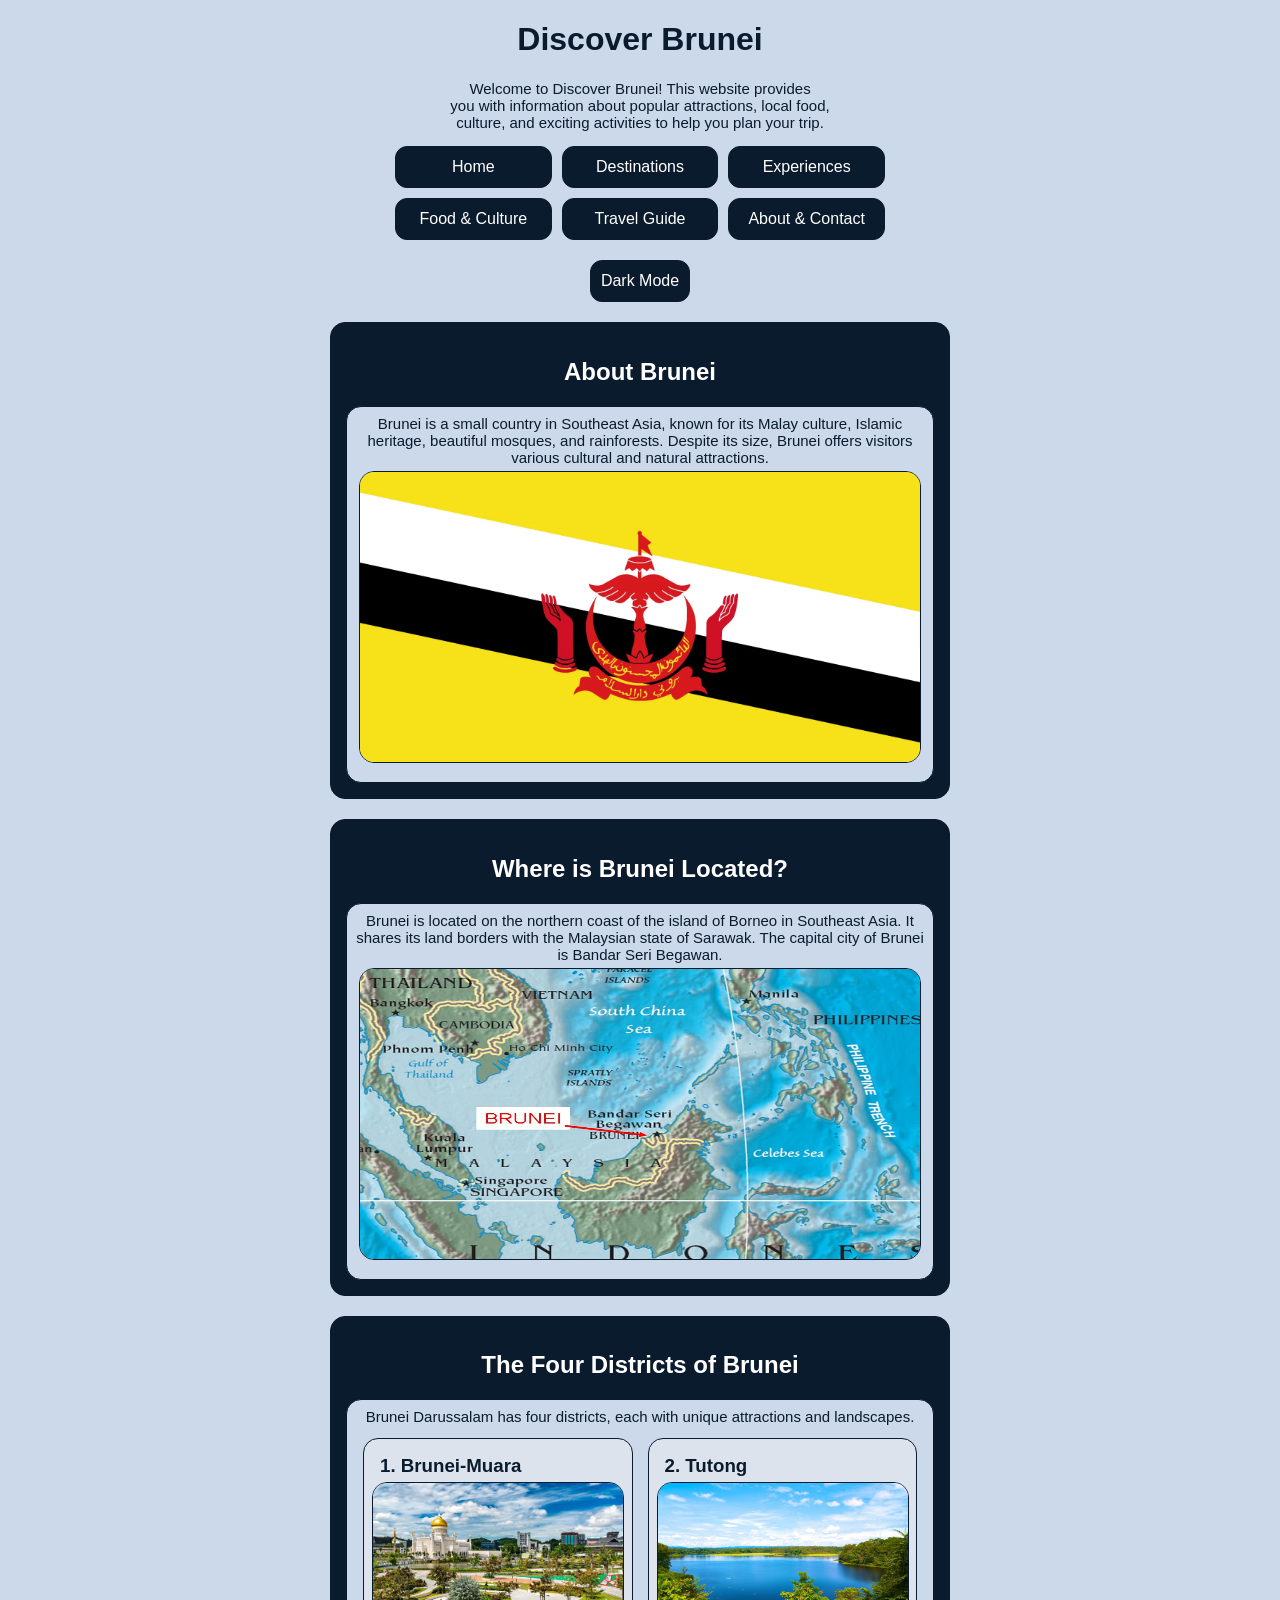
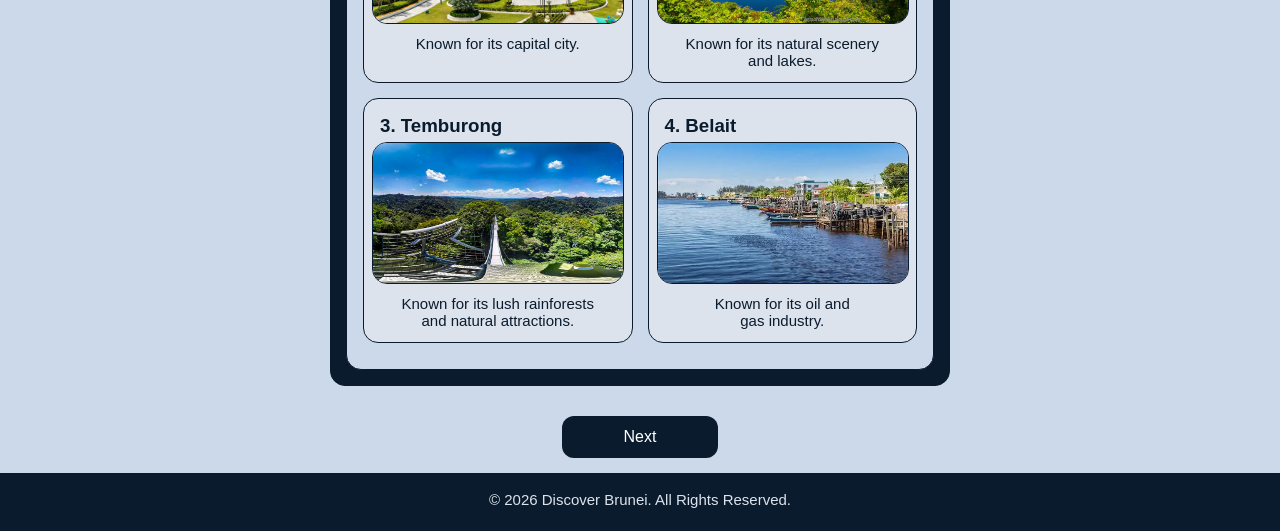
==== commit 4118621e: "Update index.html" ====
--- a/index.html
+++ b/index.html
@@ -27,10 +27,10 @@
         <section id="aboutbrunei">
             <h2>About Brunei</h2>
             <div class="sens">
-                <p>Brunei is a small country in Southeast Asia. It is known for 
-                its Malay culture, Islamic heritage, beautiful mosques, 
-                and rainforests. Despite its small size, Brunei offers
-                visitors a variety of cultural and natural attractions.</p>
+                <p>Brunei is a small country in Southeast Asia, known for 
+                    its Malay culture, Islamic heritage, beautiful mosques, 
+                    and rainforests. Despite its size, Brunei offers visitors 
+                    various cultural and natural attractions.</p>
                 <img src="Brunei%20Flag.webp" alt="Brunei Flag" class="big">
             </div>
         </section>
@@ -48,8 +48,7 @@
         <section id="districts">
             <h2>The Four Districts of Brunei</h2>
             <div class="sens">
-                <p>Brunei Darussalam is divided into four districts, each with its own unique attractions, 
-                    natural landscapes and characteristics</p>
+                <p>Brunei Darussalam has four districts, each with unique attractions and landscapes.</p>
 
                 <div class="district-container">
                     <div class="district-box">
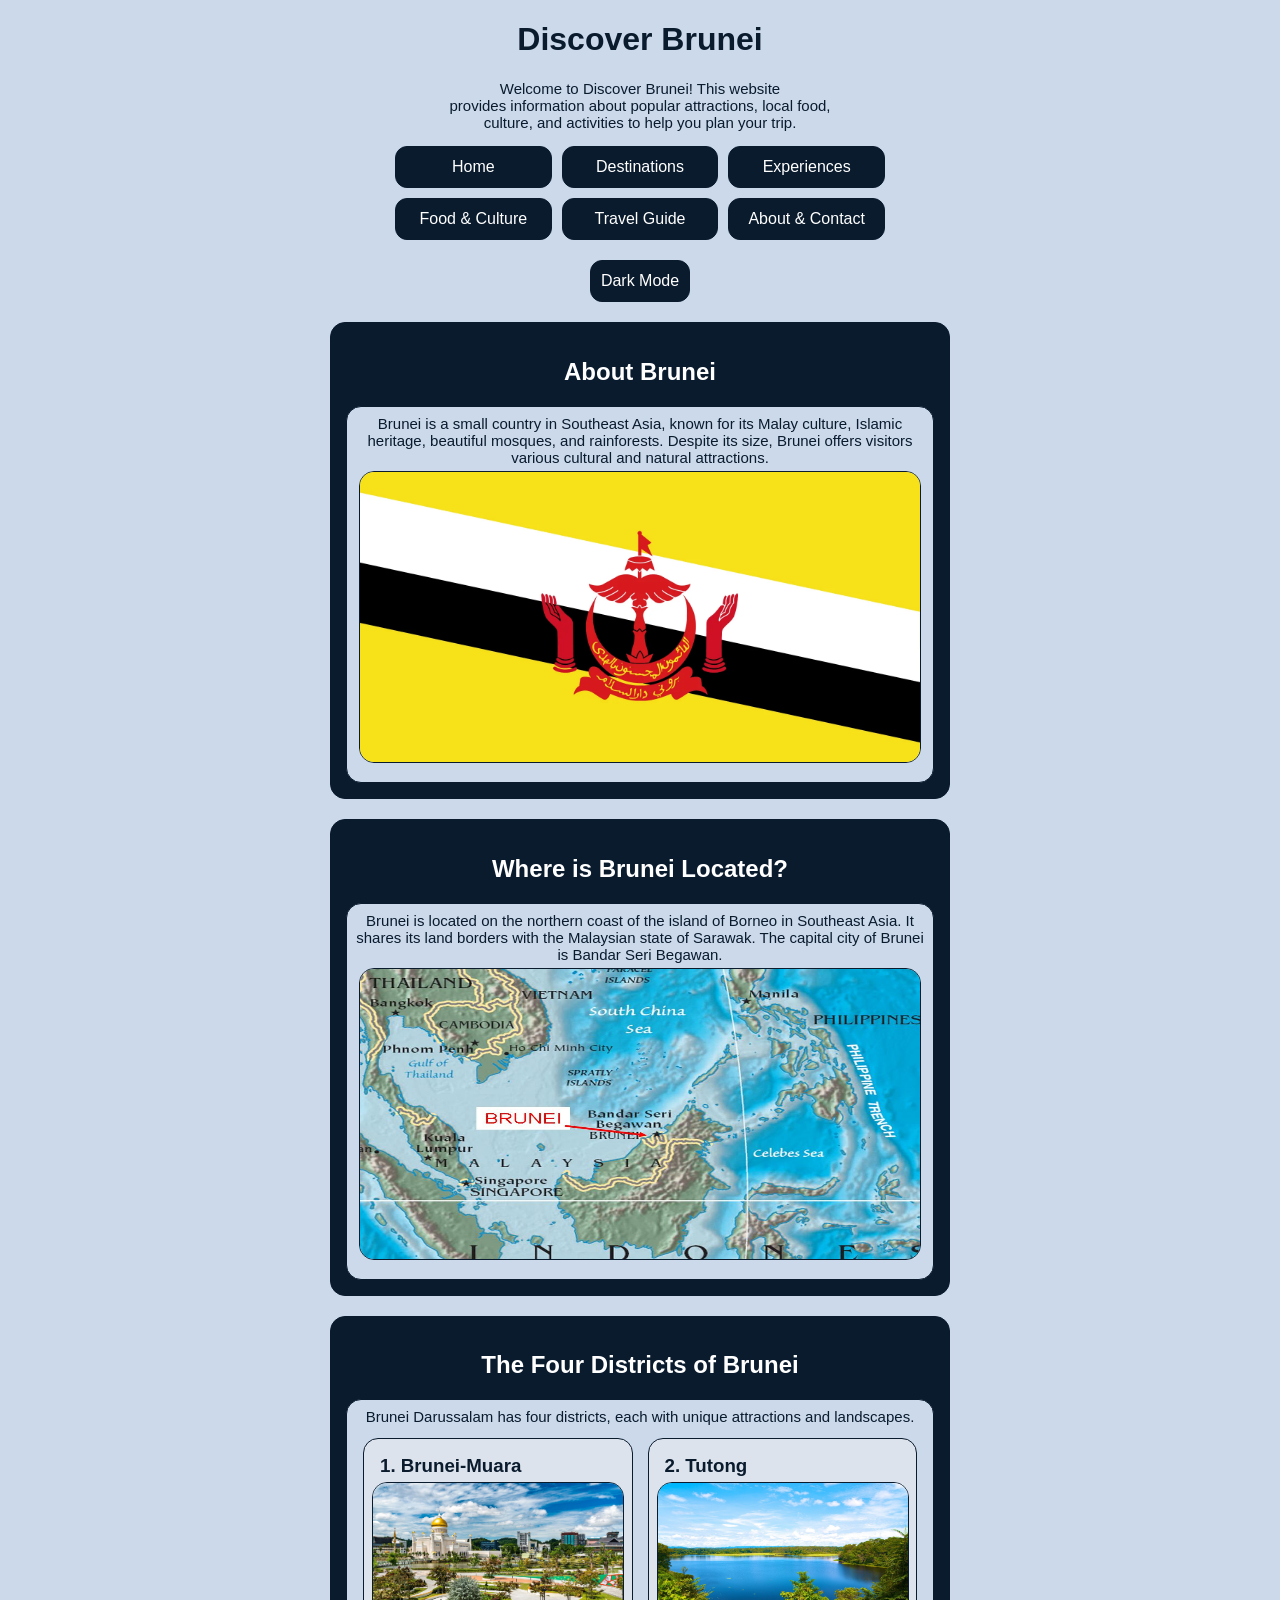
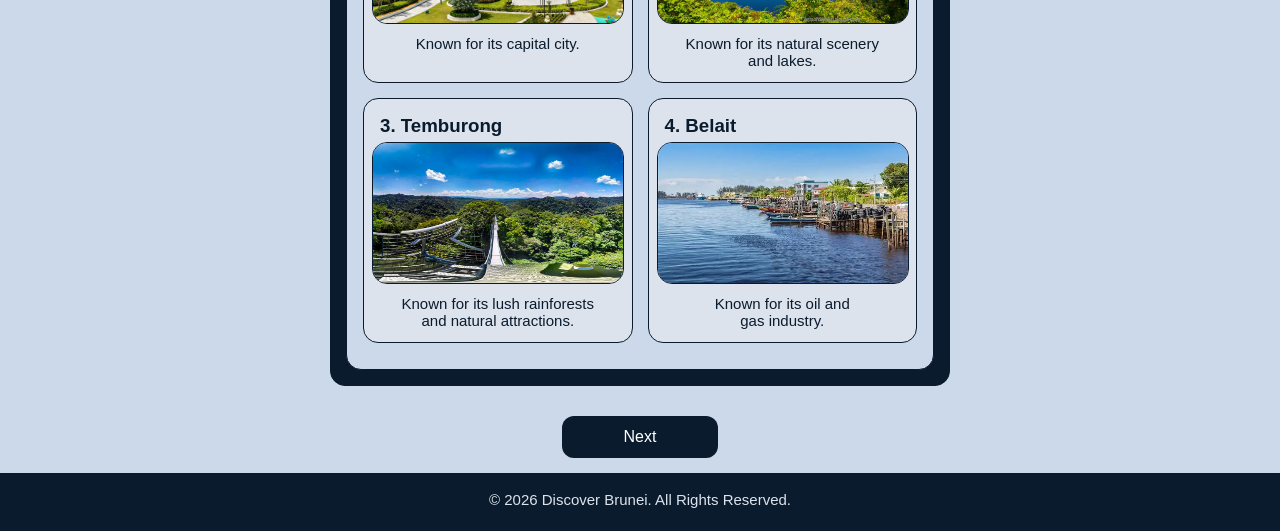
==== commit d0255dcd: "Update index.html" ====
--- a/index.html
+++ b/index.html
@@ -9,8 +9,7 @@
 <body>
     <header class="site-header">
         <h1>Discover Brunei</h1>
-        <p>Welcome to Discover Brunei! This website provides<br>you with information about popular
-        attractions, local food,<br>culture, and exciting activities to help you plan your trip.</p>
+        <p>Welcome to Discover Brunei! This website<br>provides information about popular attractions, local food,<br>culture, and activities to help you plan your trip.</p>
     </header>
     <nav class="navbar">
         <div class="navlinks">
